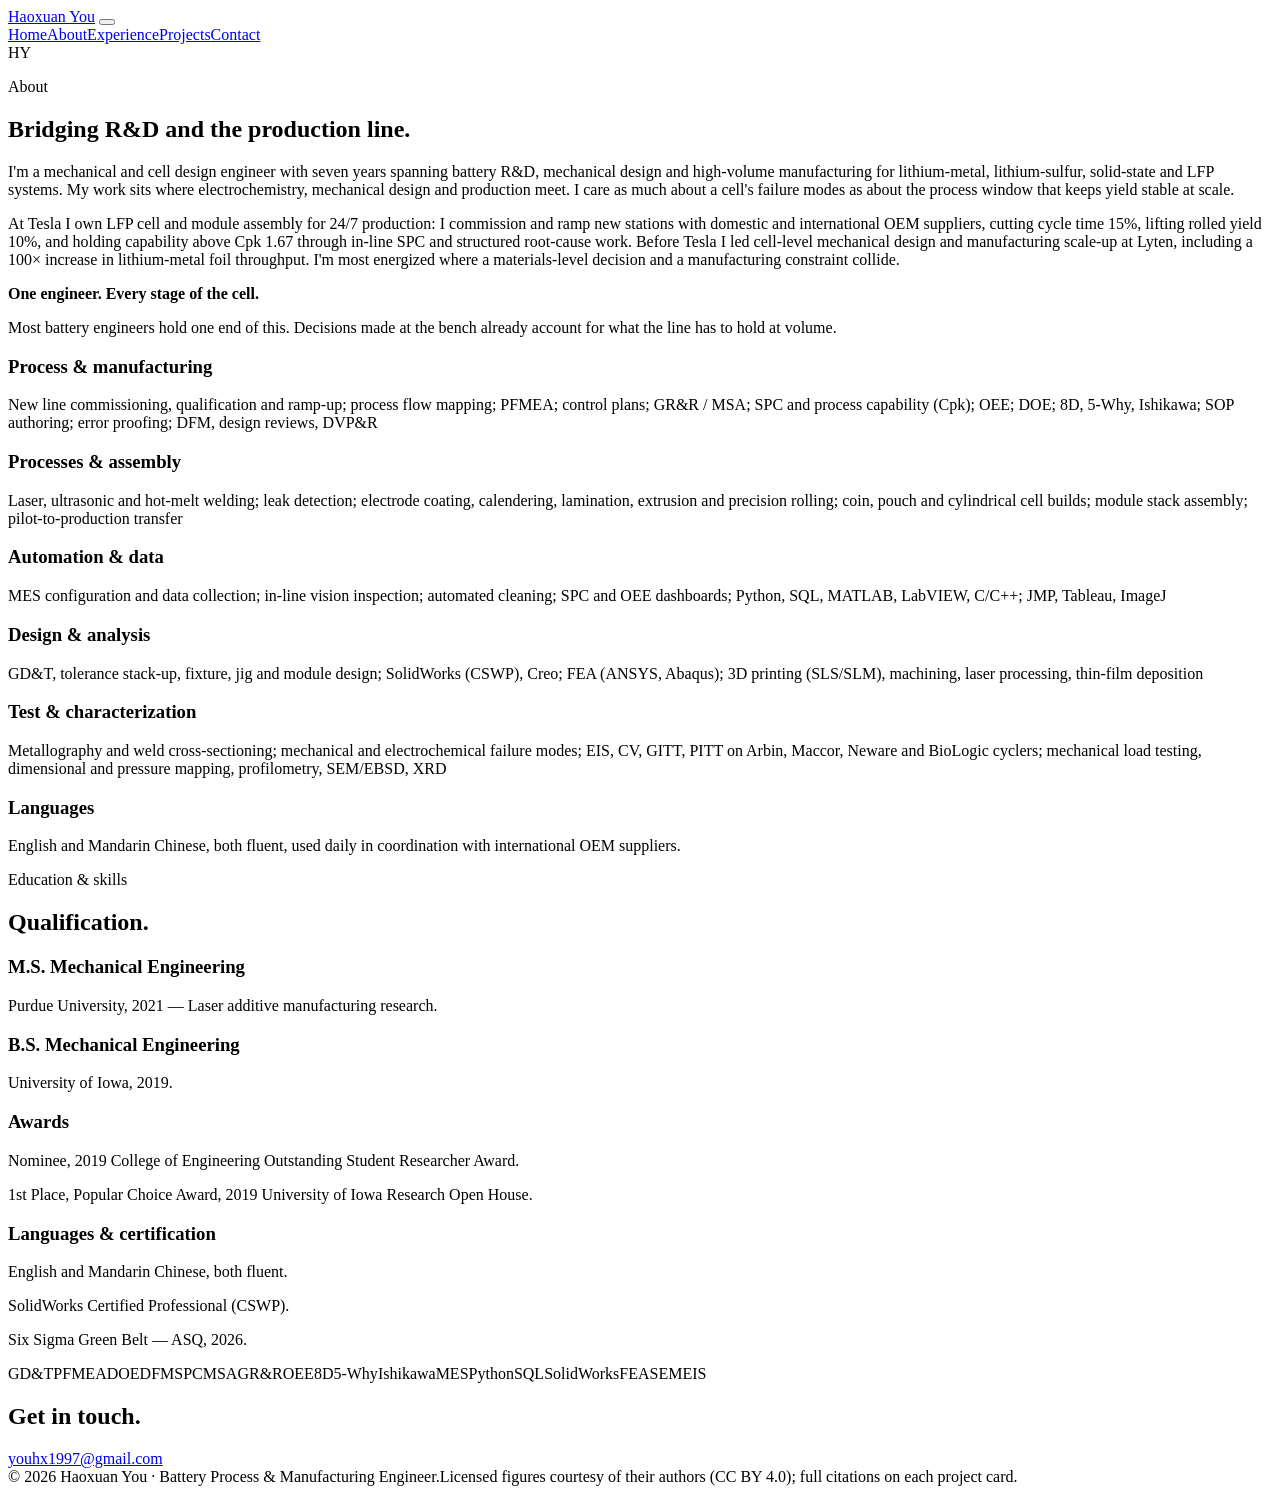
==== public/about.html @ 50a38d98 "Personal site: public/about.html" ====
<!doctype html>
<html lang="en">
<head>
  <meta charset="utf-8">
  <meta name="viewport" content="width=device-width,initial-scale=1,viewport-fit=cover">
  <meta name="color-scheme" content="light dark">
  <meta name="theme-color" content="#fbfbfd">
  <link rel="icon" href="data:,">
  
  <title>About — Haoxuan You</title>
  <meta name="description" content="Haoxuan You — Battery Process & Manufacturing Engineer. LFP, lithium-metal, lithium-sulfur and solid-state, from R&D through pilot and scale-up to mass production.">
  <link rel="stylesheet" href="/assets/site.css">
</head>
<body>
  <nav class="nav" aria-label="Primary navigation">
    <div class="nav-inner">
      <a class="nav-wordmark" href="/">Haoxuan You</a>
      <button class="menu-button" type="button" aria-label="Open navigation" aria-expanded="false"><span></span></button>
      <div class="nav-links">
        <a href="/">Home</a><a href="/about.html" aria-current="page">About</a><a href="/experience.html">Experience</a><a href="/projects.html">Projects</a><a href="#contact">Contact</a>
      </div>
    </div>
  </nav>

  <main id="top">
    <section class="about section-light" id="about" aria-labelledby="about-title">
          <div class="wrap">
            <div class="about-intro">
              <div class="portrait">
                <img src="/media/headshot.jpg" alt="Portrait of Haoxuan You" onerror="this.hidden=true;this.nextElementSibling.hidden=false">
                <div class="portrait-fallback" hidden aria-label="Haoxuan You">HY</div>
              </div>
              <div class="about-copy">
                <p class="eyebrow">About</p>
                <h2 class="section-title" id="about-title">Bridging R&amp;D and the production line.</h2>
                <div class="about-body">
                  <p>I'm a mechanical and cell design engineer with seven years spanning battery R&amp;D, mechanical design and high-volume manufacturing for lithium-metal, lithium-sulfur, solid-state and LFP systems. My work sits where electrochemistry, mechanical design and production meet. I care as much about a cell's failure modes as about the process window that keeps yield stable at scale.</p>
                  <p>At Tesla I own LFP cell and module assembly for 24/7 production: I commission and ramp new stations with domestic and international OEM suppliers, cutting cycle time 15%, lifting rolled yield 10%, and holding capability above Cpk 1.67 through in-line SPC and structured root-cause work. Before Tesla I led cell-level mechanical design and manufacturing scale-up at Lyten, including a 100× increase in lithium-metal foil throughput. I'm most energized where a materials-level decision and a manufacturing constraint collide.</p>
                </div>
              </div>
            </div>
            <div class="about-thesis"><strong>One engineer. Every stage of the cell.</strong><p>Most battery engineers hold one end of this. Decisions made at the bench already account for what the line has to hold at volume.</p></div>
            <div class="capabilities" aria-label="Capabilities">
              <article class="capability"><h3>Process &amp; manufacturing</h3><p>New line commissioning, qualification and ramp-up; process flow mapping; PFMEA; control plans; GR&amp;R / MSA; SPC and process capability (Cpk); OEE; DOE; 8D, 5-Why, Ishikawa; SOP authoring; error proofing; DFM, design reviews, DVP&amp;R</p></article>
              <article class="capability"><h3>Processes &amp; assembly</h3><p>Laser, ultrasonic and hot-melt welding; leak detection; electrode coating, calendering, lamination, extrusion and precision rolling; coin, pouch and cylindrical cell builds; module stack assembly; pilot-to-production transfer</p></article>
              <article class="capability"><h3>Automation &amp; data</h3><p>MES configuration and data collection; in-line vision inspection; automated cleaning; SPC and OEE dashboards; Python, SQL, MATLAB, LabVIEW, C/C++; JMP, Tableau, ImageJ</p></article>
              <article class="capability"><h3>Design &amp; analysis</h3><p>GD&amp;T, tolerance stack-up, fixture, jig and module design; SolidWorks (CSWP), Creo; FEA (ANSYS, Abaqus); 3D printing (SLS/SLM), machining, laser processing, thin-film deposition</p></article>
              <article class="capability"><h3>Test &amp; characterization</h3><p>Metallography and weld cross-sectioning; mechanical and electrochemical failure modes; EIS, CV, GITT, PITT on Arbin, Maccor, Neware and BioLogic cyclers; mechanical load testing, dimensional and pressure mapping, profilometry, SEM/EBSD, XRD</p></article>
              <article class="capability"><h3>Languages</h3><p>English and Mandarin Chinese, both fluent, used daily in coordination with international OEM suppliers.</p></article>
            </div>
          </div>
        </section>
    
    <section class="education section-light" id="education" aria-labelledby="education-title">
          <div class="wrap">
            <div class="section-head"><div><p class="eyebrow">Education &amp; skills</p><h2 class="section-title" id="education-title">Qualification.</h2></div></div>
            <div class="education-grid">
              <article class="education-card"><h3>M.S. Mechanical Engineering</h3><p>Purdue University, 2021 — Laser additive manufacturing research.</p></article>
              <article class="education-card"><h3>B.S. Mechanical Engineering</h3><p>University of Iowa, 2019.</p></article>
              <article class="education-card"><h3>Awards</h3><p>Nominee, 2019 College of Engineering Outstanding Student Researcher Award.</p><p>1st Place, Popular Choice Award, 2019 University of Iowa Research Open House.</p></article>
              <article class="education-card"><h3>Languages &amp; certification</h3><p>English and Mandarin Chinese, both fluent.</p><p>SolidWorks Certified Professional (CSWP).</p><p>Six Sigma Green Belt — ASQ, 2026.</p></article>
            </div>
            <div class="skill-pills" aria-label="Skills"><span>GD&amp;T</span><span>PFMEA</span><span>DOE</span><span>DFM</span><span>SPC</span><span>MSA</span><span>GR&amp;R</span><span>OEE</span><span>8D</span><span>5-Why</span><span>Ishikawa</span><span>MES</span><span>Python</span><span>SQL</span><span>SolidWorks</span><span>FEA</span><span>SEM</span><span>EIS</span></div>
          </div>
        </section>
    
    <section class="contact dark section-dark" id="contact" aria-labelledby="contact-title"><div class="wrap contact-inner"><h2 class="section-title" id="contact-title">Get in touch.</h2><a class="primary-button btn-primary" href="mailto:youhx1997@gmail.com">youhx1997@gmail.com</a></div></section>
  </main>

<footer><div class="wrap"><div class="footer-row"><span>© 2026 Haoxuan You · Battery Process &amp; Manufacturing Engineer.</span><span class="footer-note">Licensed figures courtesy of their authors (CC BY 4.0); full citations on each project card.</span></div></div></footer>

  <script src="/assets/site.js" defer></script>
</body>
</html>
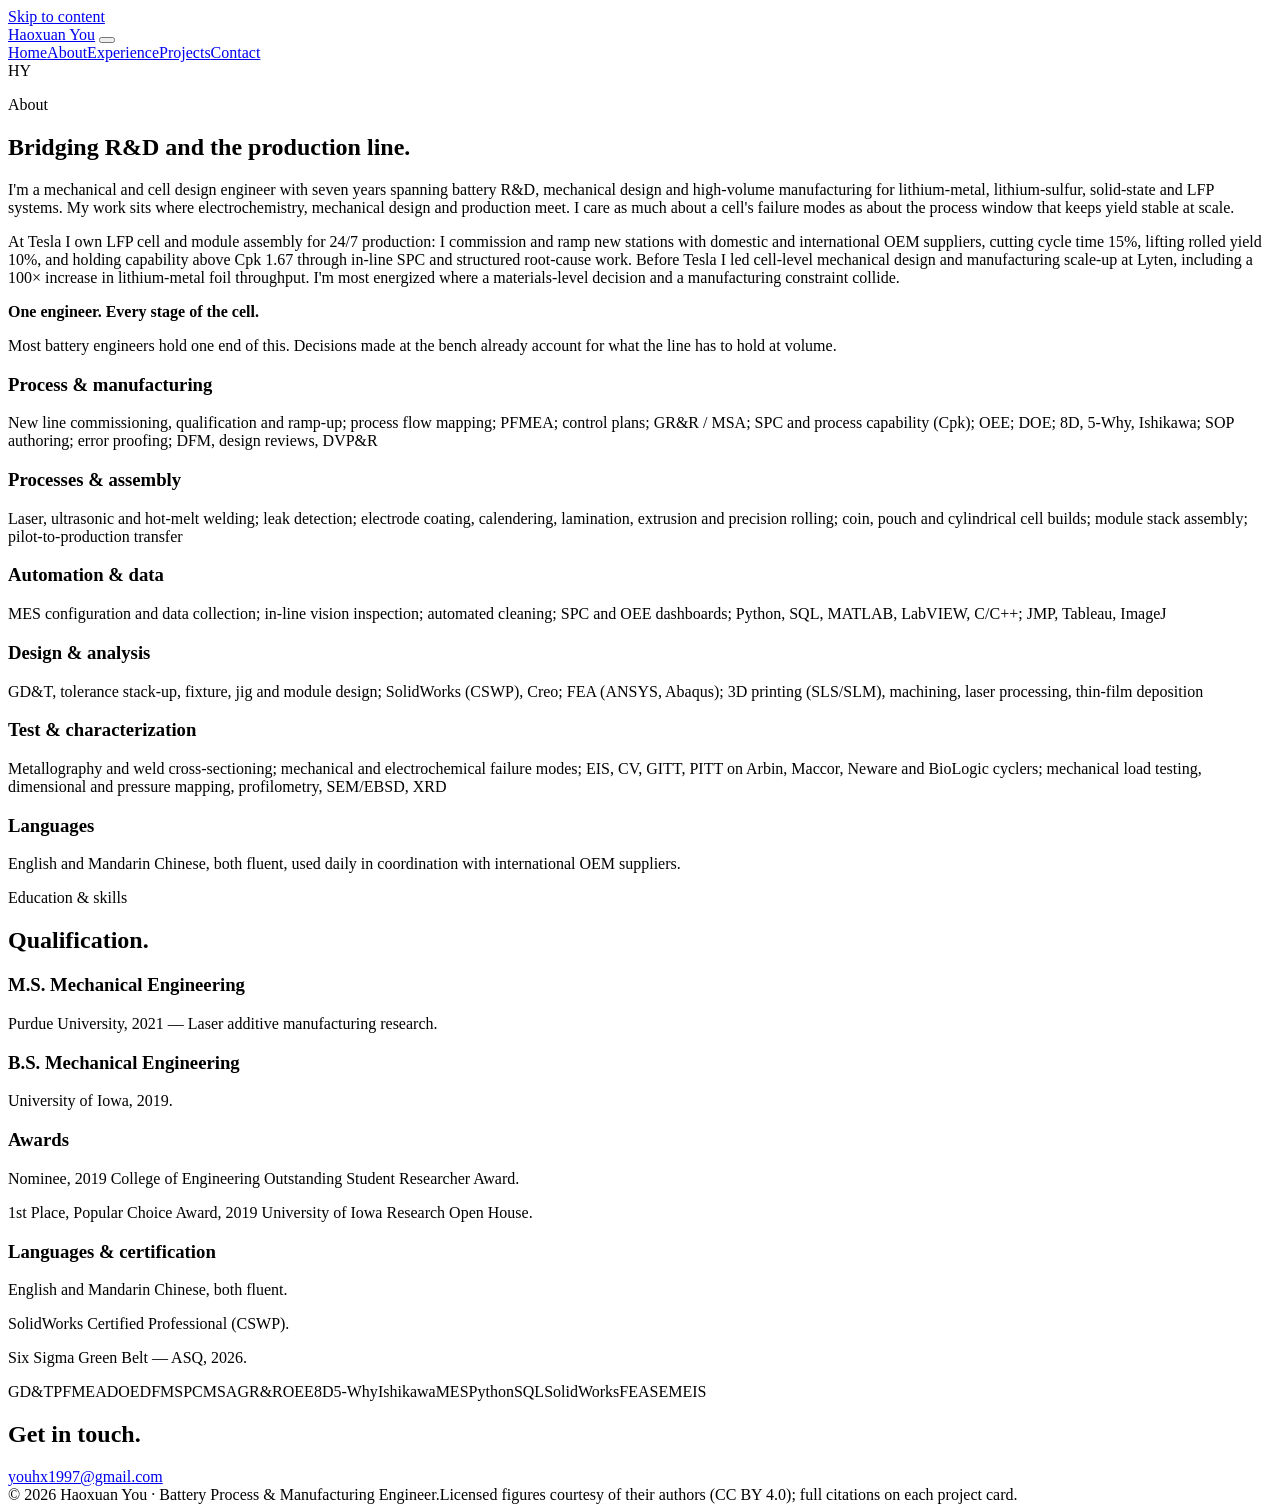
==== commit aa02508a: "expert review fixes: a11y + UX polish - one h1 per page (about/experience top titles; visually-hidde" ====
--- a/public/about.html
+++ b/public/about.html
@@ -5,24 +5,33 @@
   <meta name="viewport" content="width=device-width,initial-scale=1,viewport-fit=cover">
   <meta name="color-scheme" content="light dark">
   <meta name="theme-color" content="#fbfbfd">
-  <link rel="icon" href="data:,">
+  <meta name="theme-color" content="#000000" media="(prefers-color-scheme: dark)">
+  <link rel="icon" type="image/svg+xml" href="/favicon.svg">
   
   <title>About — Haoxuan You</title>
-  <meta name="description" content="Haoxuan You — Battery Process & Manufacturing Engineer. LFP, lithium-metal, lithium-sulfur and solid-state, from R&D through pilot and scale-up to mass production.">
+  <meta name="description" content="About Haoxuan You — mechanical and cell design engineer working across battery R&D and high-volume manufacturing, from lithium-metal and lithium-sulfur to LFP.">
+  <meta property="og:type" content="website">
+  <meta property="og:site_name" content="Haoxuan You">
+  <meta property="og:title" content="About — Haoxuan You">
+  <meta property="og:description" content="About Haoxuan You — mechanical and cell design engineer working across battery R&D and high-volume manufacturing, from lithium-metal and lithium-sulfur to LFP.">
+  <meta property="og:url" content="https://haoyou.dev/about">
+  <meta property="og:image" content="https://haoyou.dev/media/headshot.jpg">
+  <meta name="twitter:card" content="summary_large_image">
   <link rel="stylesheet" href="/assets/site.css">
 </head>
 <body>
+  <a class="skip-link" href="#top">Skip to content</a>
   <nav class="nav" aria-label="Primary navigation">
     <div class="nav-inner">
       <a class="nav-wordmark" href="/">Haoxuan You</a>
       <button class="menu-button" type="button" aria-label="Open navigation" aria-expanded="false"><span></span></button>
       <div class="nav-links">
-        <a href="/">Home</a><a href="/about.html" aria-current="page">About</a><a href="/experience.html">Experience</a><a href="/projects.html">Projects</a><a href="#contact">Contact</a>
+        <a href="/">Home</a><a href="/about" aria-current="page">About</a><a href="/experience">Experience</a><a href="/projects">Projects</a><a href="#contact">Contact</a>
       </div>
     </div>
   </nav>
 
-  <main id="top">
+  <main id="top" tabindex="-1">
     <section class="about section-light" id="about" aria-labelledby="about-title">
           <div class="wrap">
             <div class="about-intro">
@@ -32,7 +41,7 @@
               </div>
               <div class="about-copy">
                 <p class="eyebrow">About</p>
-                <h2 class="section-title" id="about-title">Bridging R&amp;D and the production line.</h2>
+                <h1 class="section-title" id="about-title">Bridging R&amp;D and the production line.</h1>
                 <div class="about-body">
                   <p>I'm a mechanical and cell design engineer with seven years spanning battery R&amp;D, mechanical design and high-volume manufacturing for lithium-metal, lithium-sulfur, solid-state and LFP systems. My work sits where electrochemistry, mechanical design and production meet. I care as much about a cell's failure modes as about the process window that keeps yield stable at scale.</p>
                   <p>At Tesla I own LFP cell and module assembly for 24/7 production: I commission and ramp new stations with domestic and international OEM suppliers, cutting cycle time 15%, lifting rolled yield 10%, and holding capability above Cpk 1.67 through in-line SPC and structured root-cause work. Before Tesla I led cell-level mechanical design and manufacturing scale-up at Lyten, including a 100× increase in lithium-metal foil throughput. I'm most energized where a materials-level decision and a manufacturing constraint collide.</p>
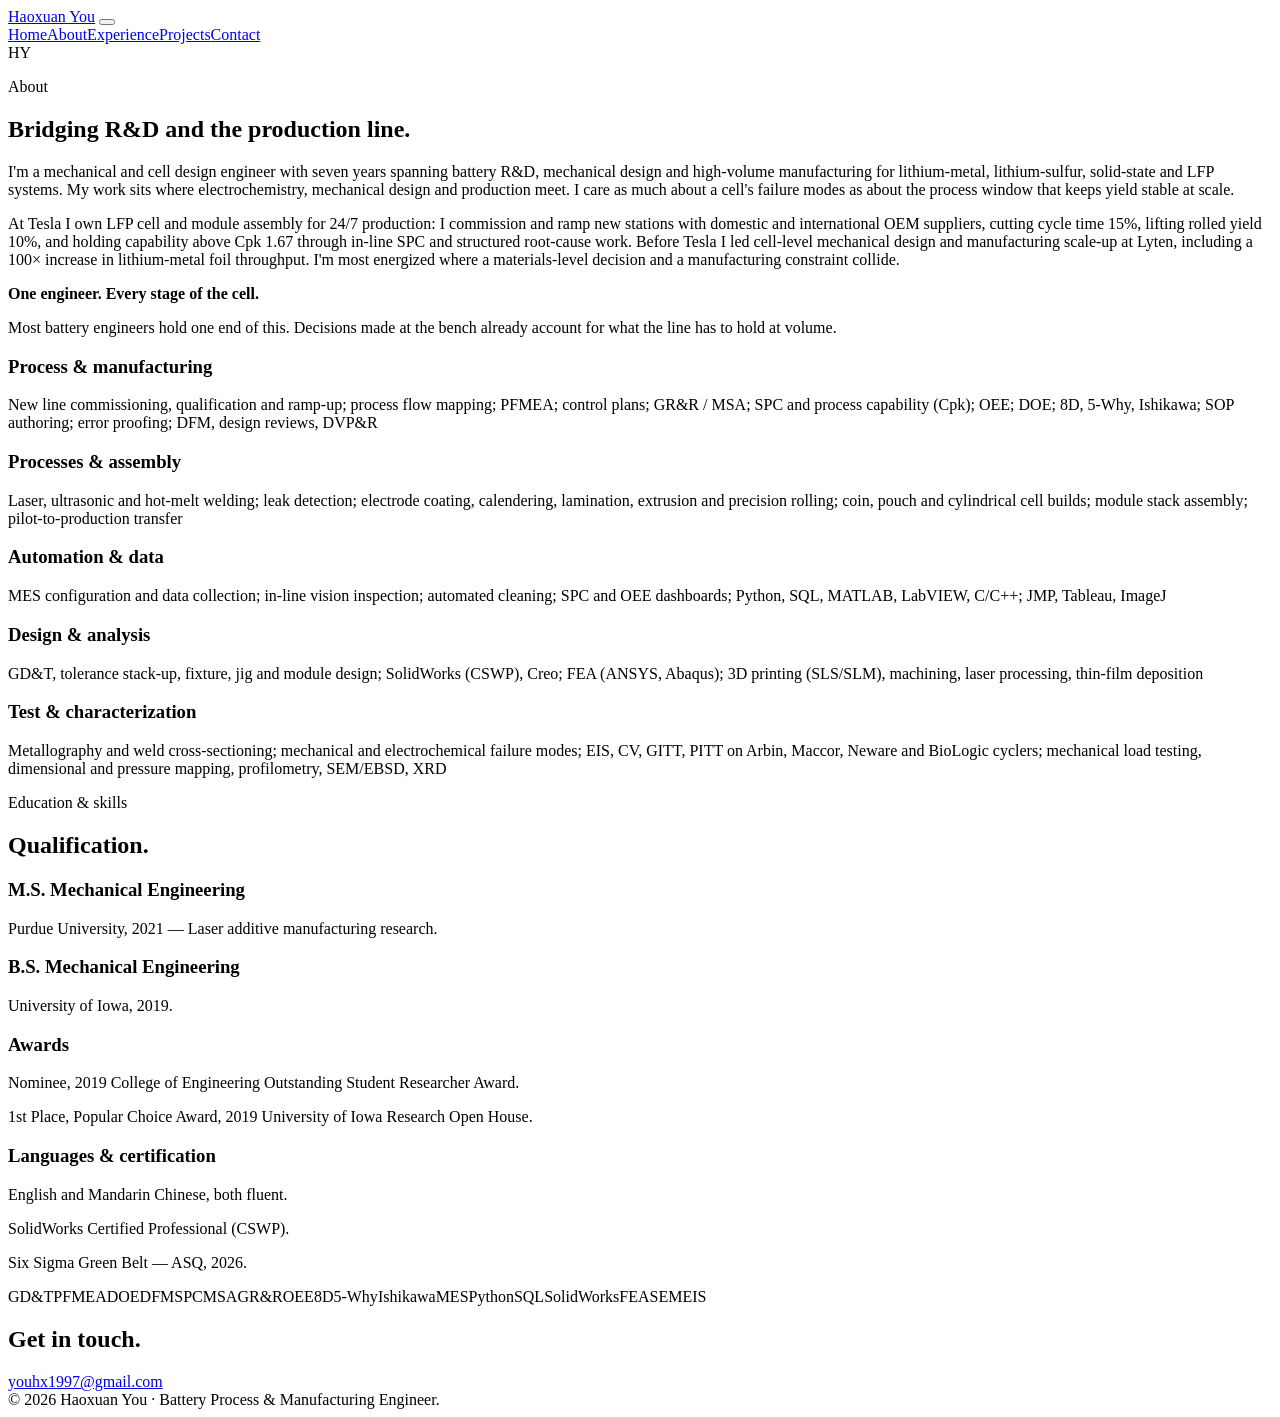
==== commit d34e4a5c: "Deploy expert-passed videos + phase-2 web improvements - Deploy 3 final regenerated videos (process-" ====
--- a/public/about.html
+++ b/public/about.html
@@ -5,22 +5,13 @@
   <meta name="viewport" content="width=device-width,initial-scale=1,viewport-fit=cover">
   <meta name="color-scheme" content="light dark">
   <meta name="theme-color" content="#fbfbfd">
-  <meta name="theme-color" content="#000000" media="(prefers-color-scheme: dark)">
-  <link rel="icon" type="image/svg+xml" href="/favicon.svg">
+  <link rel="icon" href="data:,">
   
   <title>About — Haoxuan You</title>
-  <meta name="description" content="About Haoxuan You — mechanical and cell design engineer working across battery R&D and high-volume manufacturing, from lithium-metal and lithium-sulfur to LFP.">
-  <meta property="og:type" content="website">
-  <meta property="og:site_name" content="Haoxuan You">
-  <meta property="og:title" content="About — Haoxuan You">
-  <meta property="og:description" content="About Haoxuan You — mechanical and cell design engineer working across battery R&D and high-volume manufacturing, from lithium-metal and lithium-sulfur to LFP.">
-  <meta property="og:url" content="https://haoyou.dev/about">
-  <meta property="og:image" content="https://haoyou.dev/media/headshot.jpg">
-  <meta name="twitter:card" content="summary_large_image">
+  <meta name="description" content="Haoxuan You — Battery Process & Manufacturing Engineer. LFP, lithium-metal, lithium-sulfur and solid-state, from R&D through pilot and scale-up to mass production.">
   <link rel="stylesheet" href="/assets/site.css">
 </head>
 <body>
-  <a class="skip-link" href="#top">Skip to content</a>
   <nav class="nav" aria-label="Primary navigation">
     <div class="nav-inner">
       <a class="nav-wordmark" href="/">Haoxuan You</a>
@@ -31,12 +22,12 @@
     </div>
   </nav>
 
-  <main id="top" tabindex="-1">
+  <main id="top">
     <section class="about section-light" id="about" aria-labelledby="about-title">
           <div class="wrap">
             <div class="about-intro">
               <div class="portrait">
-                <img src="/media/headshot.jpg" alt="Portrait of Haoxuan You" onerror="this.hidden=true;this.nextElementSibling.hidden=false">
+                <img src="/media/headshot.9c133199.jpg" alt="Portrait of Haoxuan You" onerror="this.hidden=true;this.nextElementSibling.hidden=false">
                 <div class="portrait-fallback" hidden aria-label="Haoxuan You">HY</div>
               </div>
               <div class="about-copy">
@@ -55,7 +46,6 @@
               <article class="capability"><h3>Automation &amp; data</h3><p>MES configuration and data collection; in-line vision inspection; automated cleaning; SPC and OEE dashboards; Python, SQL, MATLAB, LabVIEW, C/C++; JMP, Tableau, ImageJ</p></article>
               <article class="capability"><h3>Design &amp; analysis</h3><p>GD&amp;T, tolerance stack-up, fixture, jig and module design; SolidWorks (CSWP), Creo; FEA (ANSYS, Abaqus); 3D printing (SLS/SLM), machining, laser processing, thin-film deposition</p></article>
               <article class="capability"><h3>Test &amp; characterization</h3><p>Metallography and weld cross-sectioning; mechanical and electrochemical failure modes; EIS, CV, GITT, PITT on Arbin, Maccor, Neware and BioLogic cyclers; mechanical load testing, dimensional and pressure mapping, profilometry, SEM/EBSD, XRD</p></article>
-              <article class="capability"><h3>Languages</h3><p>English and Mandarin Chinese, both fluent, used daily in coordination with international OEM suppliers.</p></article>
             </div>
           </div>
         </section>
@@ -73,10 +63,10 @@
           </div>
         </section>
     
-    <section class="contact dark section-dark" id="contact" aria-labelledby="contact-title"><div class="wrap contact-inner"><h2 class="section-title" id="contact-title">Get in touch.</h2><a class="primary-button btn-primary" href="mailto:youhx1997@gmail.com">youhx1997@gmail.com</a></div></section>
+    <section class="contact dark section-dark" id="contact" aria-labelledby="contact-title"><div class="wrap contact-inner"><h2 class="section-title" id="contact-title">Get in touch.</h2><a class="btn-primary" href="mailto:youhx1997@gmail.com">youhx1997@gmail.com</a></div></section>
   </main>
 
-<footer><div class="wrap"><div class="footer-row"><span>© 2026 Haoxuan You · Battery Process &amp; Manufacturing Engineer.</span><span class="footer-note">Licensed figures courtesy of their authors (CC BY 4.0); full citations on each project card.</span></div></div></footer>
+<footer><div class="wrap"><div class="footer-row"><span>© 2026 Haoxuan You · Battery Process &amp; Manufacturing Engineer.</span></div></div></footer>
 
   <script src="/assets/site.js" defer></script>
 </body>
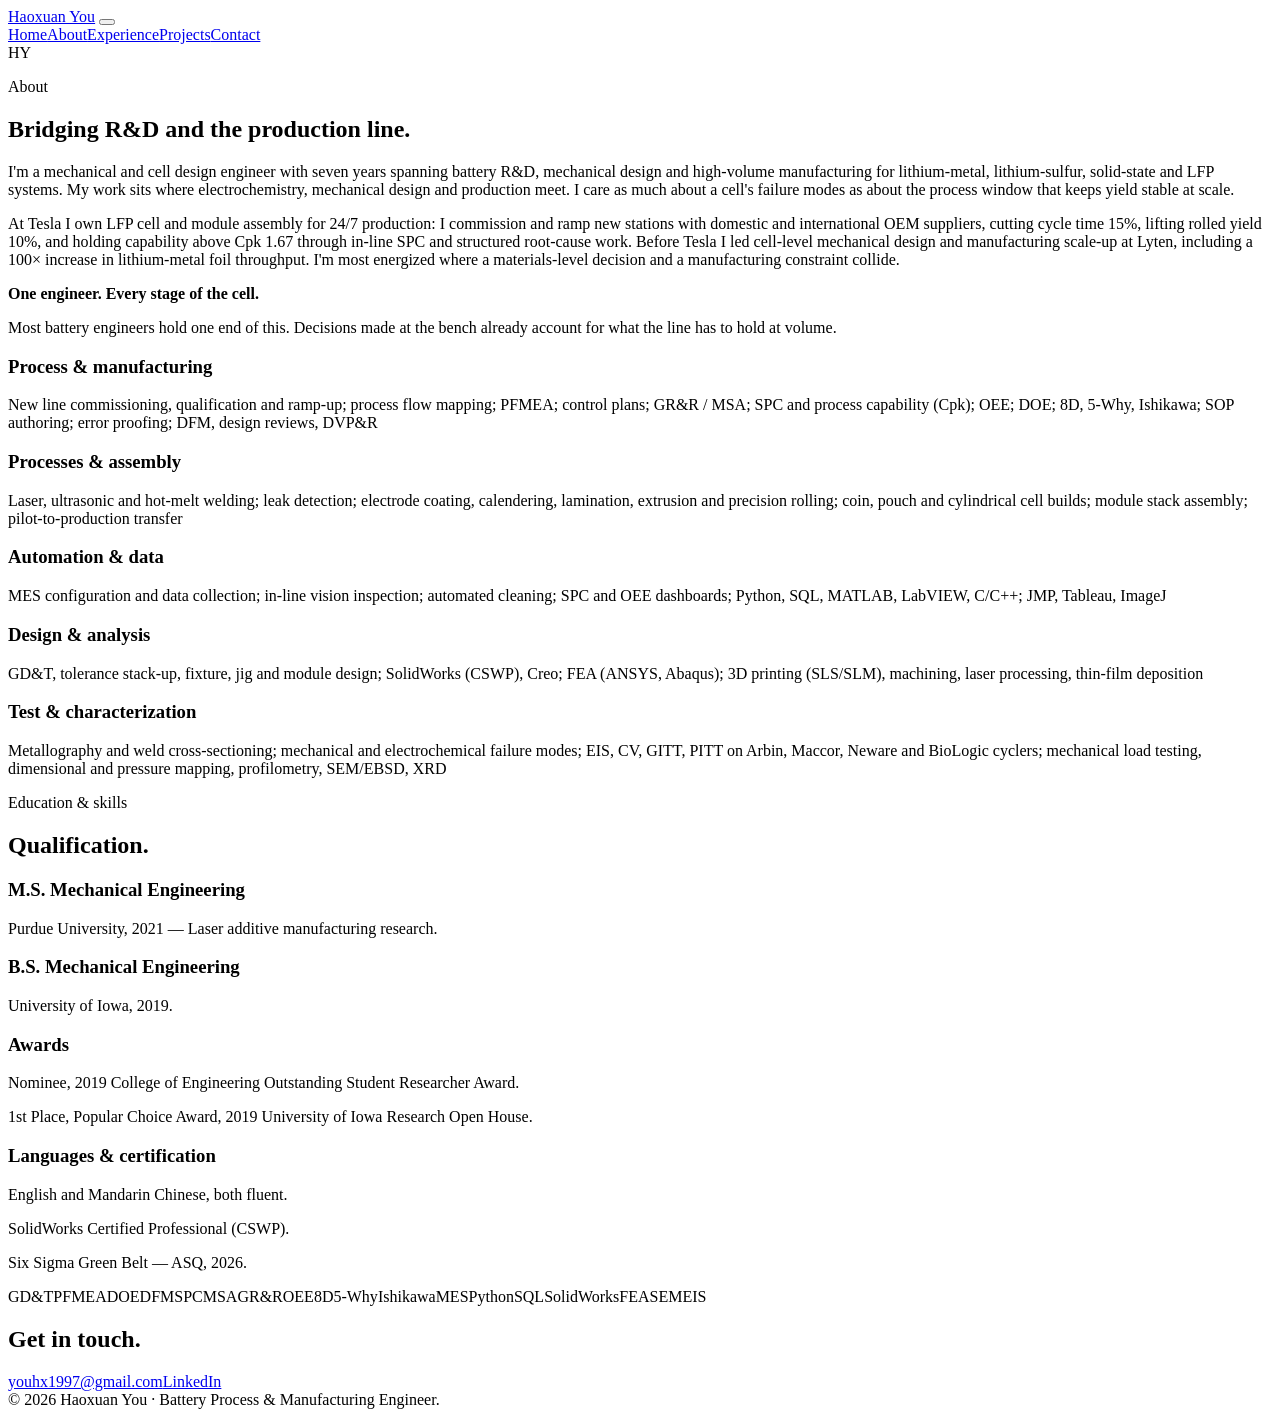
==== commit 2cc840ee: "Add LinkedIn link to contact sections" ====
--- a/public/about.html
+++ b/public/about.html
@@ -63,7 +63,7 @@
           </div>
         </section>
     
-    <section class="contact dark section-dark" id="contact" aria-labelledby="contact-title"><div class="wrap contact-inner"><h2 class="section-title" id="contact-title">Get in touch.</h2><a class="btn-primary" href="mailto:youhx1997@gmail.com">youhx1997@gmail.com</a></div></section>
+    <section class="contact dark section-dark" id="contact" aria-labelledby="contact-title"><div class="wrap contact-inner"><h2 class="section-title" id="contact-title">Get in touch.</h2><a class="btn-primary" href="mailto:youhx1997@gmail.com">youhx1997@gmail.com</a><a class="btn-primary" href="https://www.linkedin.com/in/youhaoxuan/" target="_blank" rel="noopener">LinkedIn</a></div></section>
   </main>
 
 <footer><div class="wrap"><div class="footer-row"><span>© 2026 Haoxuan You · Battery Process &amp; Manufacturing Engineer.</span></div></div></footer>
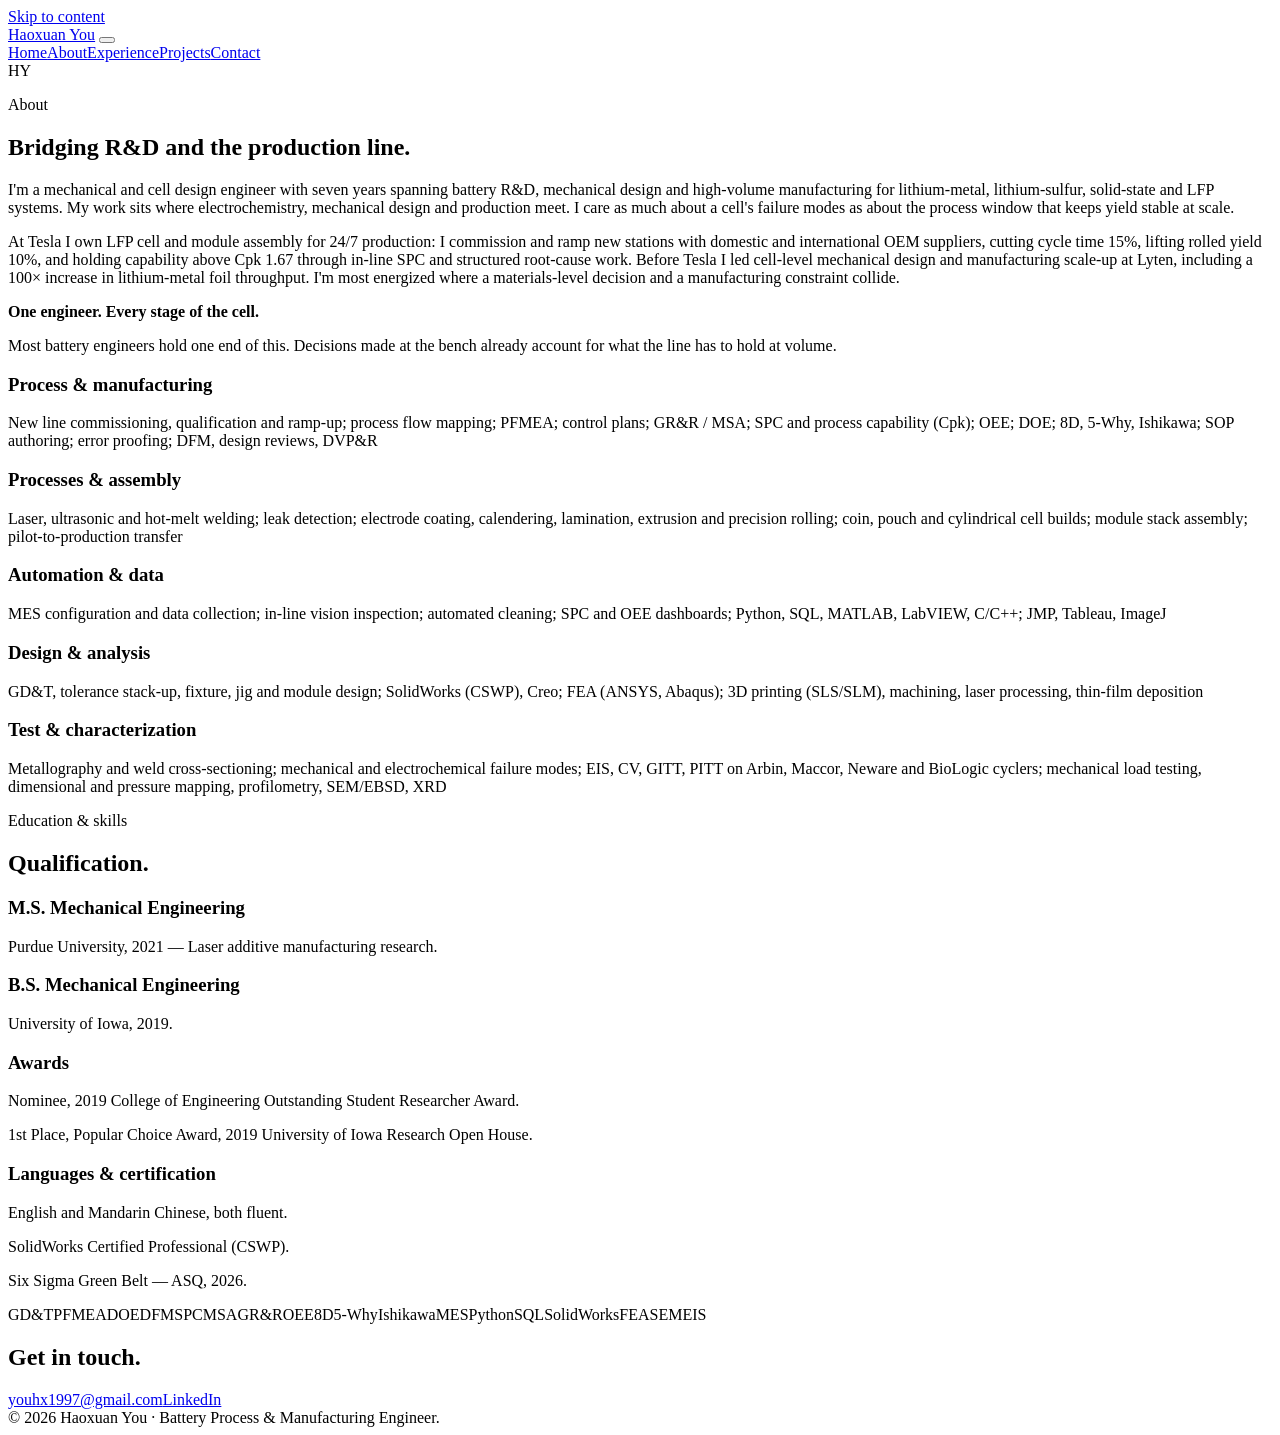
==== commit cac5cbc5: "Review fixes: skip-link, favicon.svg, per-page OG/Twitter/canonical, noscript nav; education section" ====
--- a/public/about.html
+++ b/public/about.html
@@ -5,13 +5,32 @@
   <meta name="viewport" content="width=device-width,initial-scale=1,viewport-fit=cover">
   <meta name="color-scheme" content="light dark">
   <meta name="theme-color" content="#fbfbfd">
-  <link rel="icon" href="data:,">
+  <link rel="icon" type="image/svg+xml" href="/favicon.svg">
   
   <title>About — Haoxuan You</title>
-  <meta name="description" content="Haoxuan You — Battery Process & Manufacturing Engineer. LFP, lithium-metal, lithium-sulfur and solid-state, from R&D through pilot and scale-up to mass production.">
+  <meta name="description" content="About Haoxuan You — battery process & manufacturing engineer: seven years across R&D, pilot scale-up and high-volume LFP production at Tesla, Lyten, Sakuu and Purdue.">
+  <link rel="canonical" href="https://haoyou.dev/about">
+  <meta property="og:type" content="website">
+  <meta property="og:site_name" content="Haoxuan You">
+  <meta property="og:title" content="About — Haoxuan You">
+  <meta property="og:description" content="About Haoxuan You — battery process & manufacturing engineer: seven years across R&D, pilot scale-up and high-volume LFP production at Tesla, Lyten, Sakuu and Purdue.">
+  <meta property="og:url" content="https://haoyou.dev/about">
+  <meta property="og:image" content="https://haoyou.dev/media/headshot.9c133199.jpg">
+  <meta name="twitter:card" content="summary_large_image">
+  <meta name="twitter:title" content="About — Haoxuan You">
+  <meta name="twitter:description" content="About Haoxuan You — battery process & manufacturing engineer: seven years across R&D, pilot scale-up and high-volume LFP production at Tesla, Lyten, Sakuu and Purdue.">
+  <meta name="twitter:image" content="https://haoyou.dev/media/headshot.9c133199.jpg">
   <link rel="stylesheet" href="/assets/site.css">
+  <noscript><style>
+    .nav{position:static;height:auto}
+    .nav-inner{flex-wrap:wrap;height:auto;justify-content:center;gap:4px 20px;padding:10px 0}
+    .nav-wordmark{position:static}
+    .menu-button{display:none!important}
+    .nav-links{display:flex!important;position:static;flex-direction:row;flex-wrap:wrap;justify-content:center;gap:4px 22px;padding:0;background:transparent;border:0;backdrop-filter:none;-webkit-backdrop-filter:none}
+  </style></noscript>
 </head>
 <body>
+  <a class="skip-link" href="#top">Skip to content</a>
   <nav class="nav" aria-label="Primary navigation">
     <div class="nav-inner">
       <a class="nav-wordmark" href="/">Haoxuan You</a>
@@ -50,7 +69,7 @@
           </div>
         </section>
     
-    <section class="education section-light" id="education" aria-labelledby="education-title">
+    <section class="education section-tint" id="education" aria-labelledby="education-title">
           <div class="wrap">
             <div class="section-head"><div><p class="eyebrow">Education &amp; skills</p><h2 class="section-title" id="education-title">Qualification.</h2></div></div>
             <div class="education-grid">
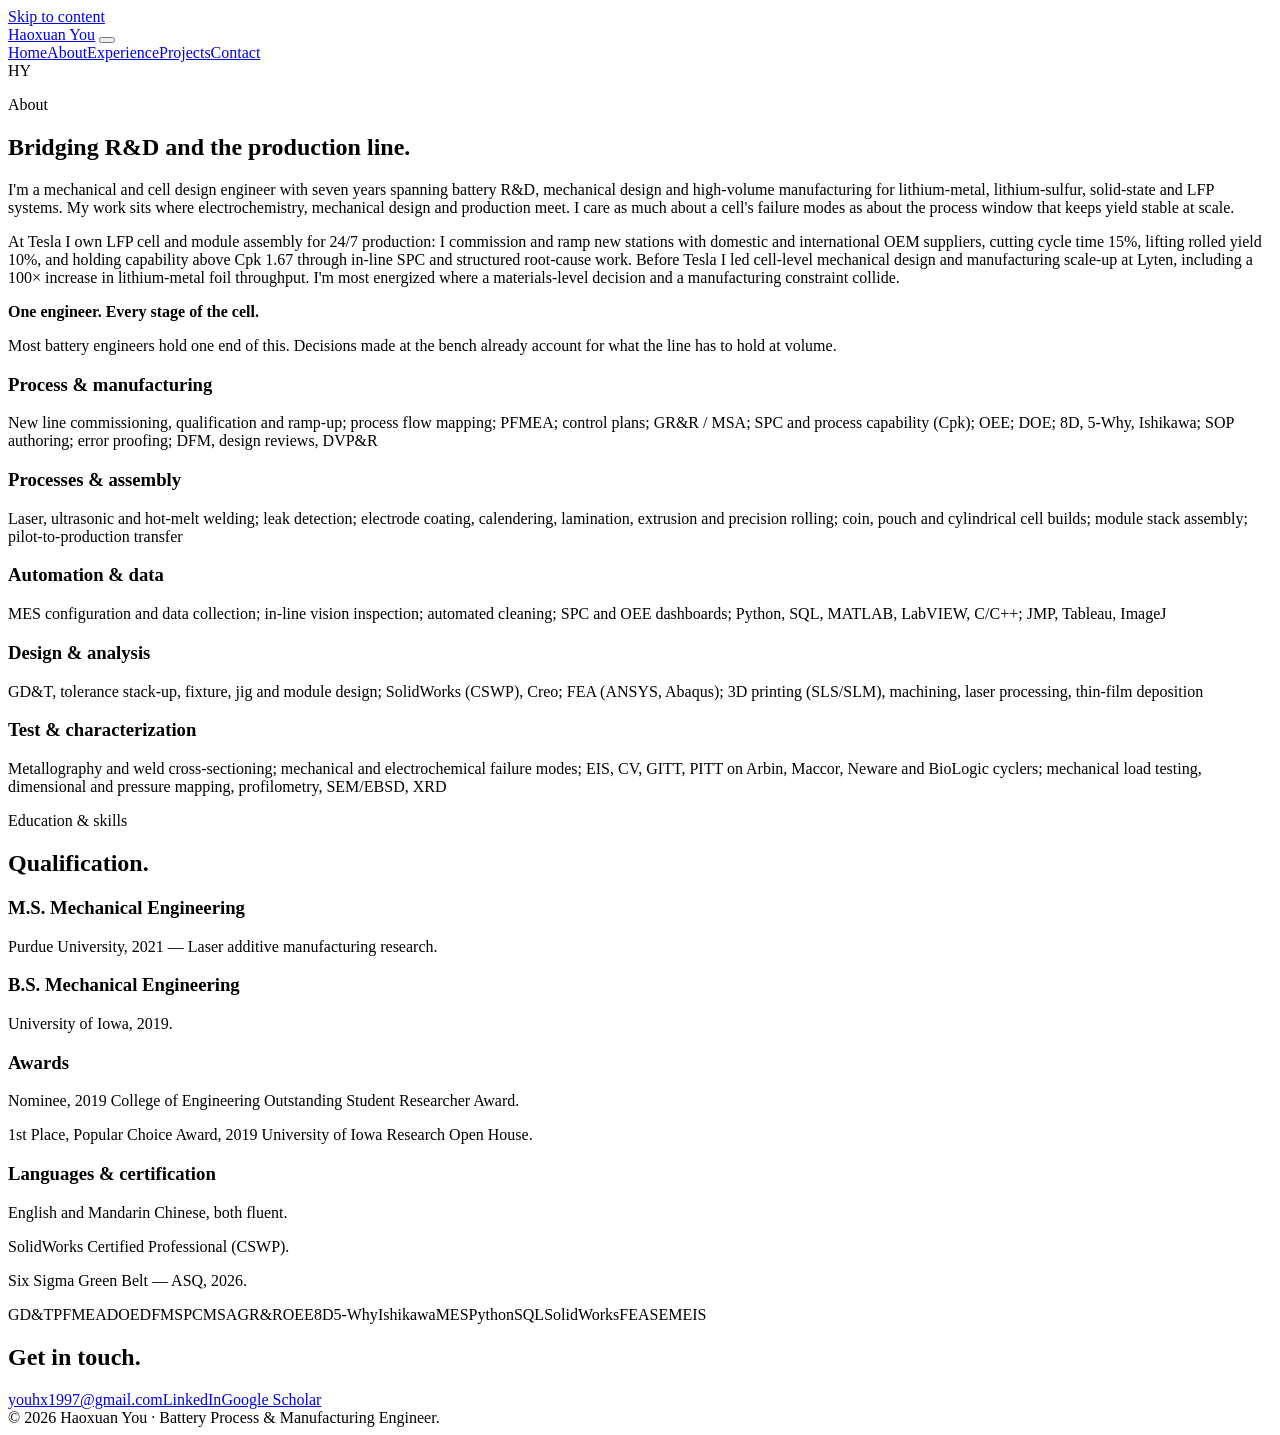
==== commit 8be5a5a0: "Add Google Scholar to sameAs and Contact (about)" ====
--- a/public/about.html
+++ b/public/about.html
@@ -10,6 +10,26 @@
   <title>About — Haoxuan You</title>
   <meta name="description" content="About Haoxuan You — battery process & manufacturing engineer: seven years across R&D, pilot scale-up and high-volume LFP production at Tesla, Lyten, Sakuu and Purdue.">
   <link rel="canonical" href="https://haoyou.dev/about">
+  <script type="application/ld+json">
+  {
+    "@context": "https://schema.org",
+    "@type": "Person",
+    "name": "Haoxuan You",
+    "url": "https://haoyou.dev/",
+    "jobTitle": "Battery Process & Manufacturing Engineer",
+    "worksFor": {"@type": "Organization", "name": "Tesla"},
+    "alumniOf": [
+      {"@type": "CollegeOrUniversity", "name": "Purdue University"},
+      {"@type": "CollegeOrUniversity", "name": "University of Iowa"}
+    ],
+    "knowsAbout": ["LFP battery manufacturing", "lithium-metal batteries", "lithium-sulfur batteries", "solid-state batteries", "battery manufacturing scale-up", "laser welding", "statistical process control"],
+    "sameAs": [
+      "https://www.linkedin.com/in/youhaoxuan/",
+      "https://github.com/youhaoxuan",
+      "https://scholar.google.com/citations?user=OTi3fYYAAAAJ"
+    ]
+  }
+  </script>
   <meta property="og:type" content="website">
   <meta property="og:site_name" content="Haoxuan You">
   <meta property="og:title" content="About — Haoxuan You">
@@ -82,7 +102,7 @@
           </div>
         </section>
     
-    <section class="contact dark section-dark" id="contact" aria-labelledby="contact-title"><div class="wrap contact-inner"><h2 class="section-title" id="contact-title">Get in touch.</h2><a class="btn-primary" href="mailto:youhx1997@gmail.com">youhx1997@gmail.com</a><a class="btn-primary" href="https://www.linkedin.com/in/youhaoxuan/" target="_blank" rel="noopener">LinkedIn</a></div></section>
+    <section class="contact dark section-dark" id="contact" aria-labelledby="contact-title"><div class="wrap contact-inner"><h2 class="section-title" id="contact-title">Get in touch.</h2><a class="btn-primary" href="mailto:youhx1997@gmail.com">youhx1997@gmail.com</a><a class="btn-primary" href="https://www.linkedin.com/in/youhaoxuan/" target="_blank" rel="noopener">LinkedIn</a><a class="btn-primary" href="https://scholar.google.com/citations?user=OTi3fYYAAAAJ" target="_blank" rel="noopener">Google Scholar</a></div></section>
   </main>
 
 <footer><div class="wrap"><div class="footer-row"><span>© 2026 Haoxuan You · Battery Process &amp; Manufacturing Engineer.</span></div></div></footer>
